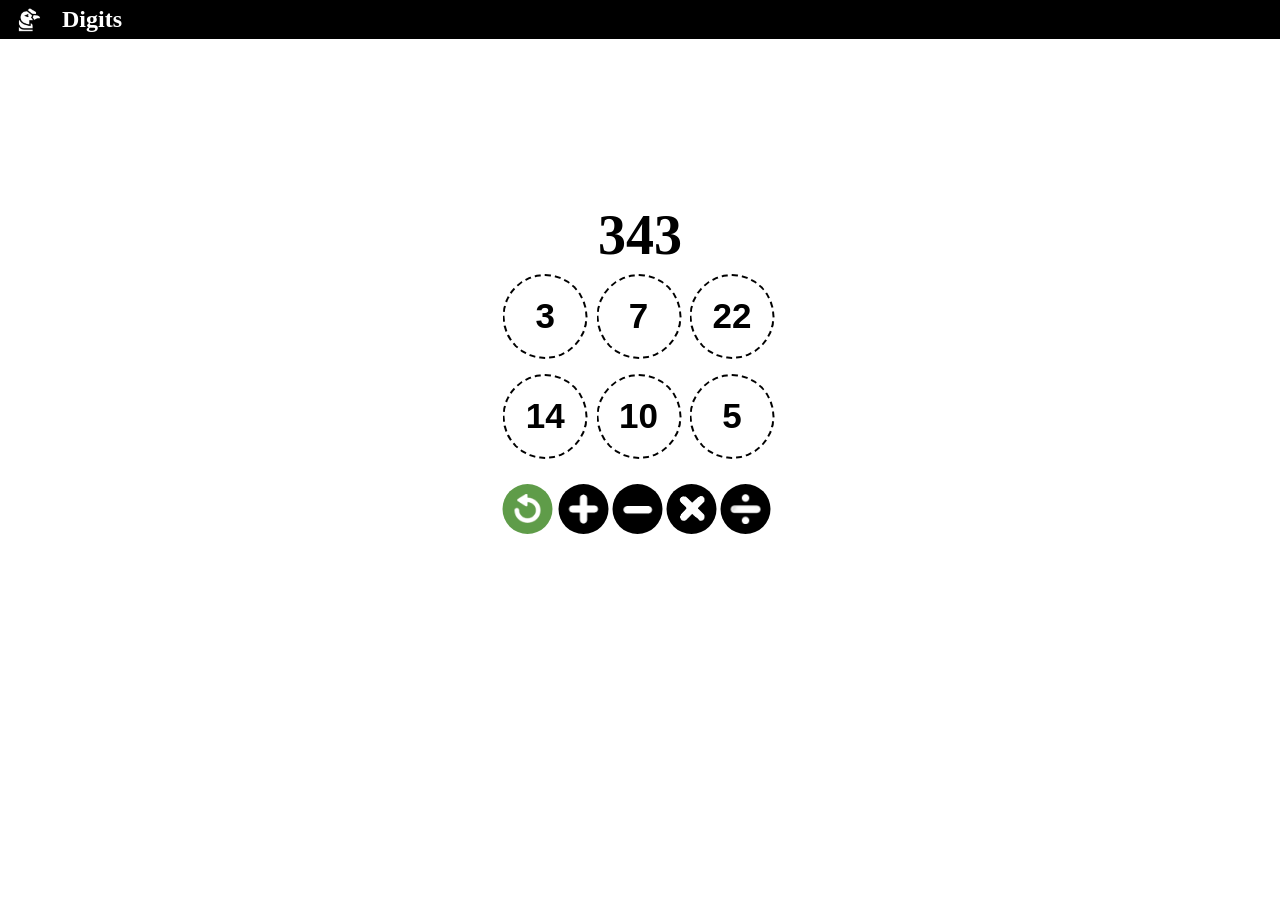
==== challenge.html @ 99bc489b "Add files via upload" ====
<!DOCTYPE html>
<html>

<link rel="stylesheet" href="style.css">

<head>
   <script src="https://ajax.googleapis.com/ajax/libs/jquery/3.6.4/jquery.min.js"></script>
   <script src="index.js"></script>
   <title>Digits</title>
   <link rel="icon" type="image/png" href="logo.png" />
</head>
<!-- Google tag (gtag.js) -->
<script async src="https://www.googletagmanager.com/gtag/js?id=G-F4DKLBGXQV"></script>
<script>
   window.dataLayer = window.dataLayer || [];
   function gtag() { dataLayer.push(arguments); }
   gtag('js', new Date());

   gtag('config', 'G-F4DKLBGXQV');
</script>

<body>

   <ul>
      <li><img class="topLogo" src="conderlogo.png"></li>
      <li><a href="index.html">Digits</a></li>
   </ul>

   <div class="playArea">
      <h1 id="targetNumber">0</h1>
      <button class="unselectedNum numButton" id="button1" onclick="changeClass(this.id);">0</button>
      <button class="unselectedNum numButton" id="button2" onclick="changeClass(this.id);"><b>2</b></button>
      <button class="unselectedNum numButton" id="button3" onclick="changeClass(this.id);"><b>6</b></button>
      <br>
      <button class="unselectedNum numButton" id="button4" onclick="changeClass(this.id);"><b>9</b></button>
      <button class="unselectedNum numButton" id="button5" onclick="changeClass(this.id);"><b>1</b></button>
      <button class="unselectedNum numButton" id="button6" onclick="changeClass(this.id);"><b>22</b></button>
      <br>
      <br>
      <button class="undoButton" id="undoButton" onclick="changeClass(this.id);"><img src="undosign.png"
            class="undoImage"></button>
      <button class="unselectedSymbol symbolButton" id="plusButton" onclick="changeClass(this.id);"><img
            src="plussign.png" class="plusImage"></button>
      <button class="unselectedSymbol symbolButton" id="minusButton" onclick="changeClass(this.id);"><img
            src="minussign.png" class="minusImage"></button>
      <button class="unselectedSymbol symbolButton" id="timesButton" onclick="changeClass(this.id);"><img
            src="timessign.png" class="timesImage"></button>
      <button class="unselectedSymbol symbolButton" id="divideButton" onclick="changeClass(this.id);"><img
            src="dividesign.png" class="divideImage"></button>
   </div>

   <script>challenge();</script>


</body>

</html>
---- style.css ----
body {
   background-color: white;
   margin: 0px;
}

.unselectedNum {
   background-color: white;
   border-radius: 50px;
   border-style: dashed;
   border-width: 0.08em;
   border-color: black;
   color: black;
}

.selectedNum {
   background-color: #5F9C49;
   border-radius: 50px;
   border-width: 0px;
   color: white;
   -webkit-animation: buttonAnim 0.3s;
   animation: buttonAnim 0.3s;
}

.numButton {
   transform: scale(1);
   width: 85px;
   height: 85px;
   font-size: 35px;
   margin-left: 2.2px;
   margin-right: 2.2px;
   font-weight: bold;
}

.unselectedSymbol {
   background-color: black;
   color: white;
}

.selectedSymbol {
   background-color: #5F9C49;
   color: white;
   -webkit-animation: buttonAnim 0.2s;
   animation: buttonAnim 0.2s;
}

.symbolButton {
   border-radius: 50px;
   border-width: 0px;
   width: 50px;
   height: 50px;
   font-size: 35px;
   margin-left: 0px;
   margin-right: 0px;
   vertical-align: top;
   margin-top: 10px;
}


br {
   display: block;
   content: "";
   margin-top: 15px;
}

.plusImage {
   width: 30px;
   height: 30px;
   margin-top: 8px;
}

.minusImage {
   width: 30px;
   height: 10px;
   margin-bottom: 6px;
}

.divideImage {
   width: 30px;
   height: 30px;
   margin-top: 8px;
}

.timesImage {
   width: 25px;
   height: 25px;
   margin-top: 8px;
}

.undoButton {
   background-color: #5F9C49;
   border-radius: 50px;
   border-width: 0px;
   width: 50px;
   height: 50px;
   font-size: 35px;
   margin-left: 2px;
   margin-right: 2px;
   vertical-align: top;
   margin-top: 10px;

}

.undoImage {
   width: 26px;
   height: 29px;
   margin-top: 8px;
}

#targetNumber {
   color: black;
   font-size: 56px;
   text-align: center;
   font-weight: bold;
   margin-bottom: 7px;
}

.playArea {
   width: 279px;
   height: 210px;
   position: absolute;
   top: 30%;
   left: 50%;
   transform: translate(-50%, -50%);

   justify-content: center;
   align-items: center;
   margin-top: 0px;


}

.center-screen {
   /* Set the dimensions of your div */
   width: 300px;
   height: 400px;

   /* Center the div */
   position: absolute;
   top: 50%;
   left: 50%;
   transform: translate(-50%, -50%);

   display: flex;
   justify-content: center;
   align-items: center;
   flex-direction: column;

}

.title {
   font-weight: bold;
   font-size: 50px;
   align-self: center;
   font-family: 'Times New Roman', Times, serif;
   margin-bottom: 0;
   margin-top: 20px;
}

.startScreen {
   background-color: #DBE796;
   height: 100%;
   margin: 0;
   padding: 0;
}

.logo {
   height: 80px;
   width: 80px;
   height: auto;
   -webkit-animation: logoanim 200s;
   animation: logoanim 200s;
}

.description {
   font-size: 25px;
   align-self: center;
   font-family: 'Times New Roman', Times, serif;
   margin-top: 15px;
}

.play {
   border-radius: 30px;
   width: 150px;
   height: 100px;
   background-color: black;
   color: white;
   font-weight: bold;
   font-size: 15px;
   margin-top: 0px;
}

#current_date {
   font-family: 'Franklin Gothic Medium', 'Arial Narrow', Arial, sans-serif;
   font-weight: bolder;
   font-size: 14px;
}

ul {
   list-style-type: none;
   margin: 0;
   padding: 0;
   overflow: hidden;
   background-color: black;
}

li {
   float: left;
}

li a {
   display: block;
   color: white;
   text-align: center;
   text-decoration: none;
   font-size: 24px;
   font-family: 'Times New Roman', Times, monospace;
   font-weight: bolder;
   margin-top: 6px;
   margin-left: 17px;
   margin-right: 10px;
}

.topLogo {
   width: 35px;
   margin-top: 3px;
   margin-left: 10px;
}

@keyframes buttonAnim {
   0% {
      transform: scale(1);
   }

   30% {
      transform: scale(0.95);
   }

   60% {
      transform: scale(1.05);
   }

   100% {}
}

.gettingUsed {
   -webkit-animation: fadeAway 0.5s;
   animation: fadeAway 0.5s forwards;

}

.gettingChanged {
   -webkit-animation: inflate 0.5s;
   animation: inflate 0.5s;
}

@keyframes fadeAway {

   0% {
      transform: scale(0.8);
   }


   100% {
      transform: scale(0);
   }

}

@keyframes inflate {

   0% {
      transform: scale(1);
   }


   50% {
      transform: scale(1.3);
   }

   100% {
      transform: scale(1);
   }

}

.match {
   -webkit-animation: levelUp 3s;
   animation: levelUp 2s;
}

@keyframes levelUp {
   0% {
      transform: scale(1);
   }

   30% {
      transform: scale(2);
   }

   100% {
      rotate: 360deg;
   }
}

@keyframes fillScreen {

   0% {
      transform: scale(1);
   }

   5% {
      transform: scale(1.2);
   }

   10% {
      transform: scale(1);
   }

   30% {
      transform: scale(0.8);
   }

   40% {
      transform: scale(1.2);
   }

   55% {
      transform: scale(0.5);
   }

   100% {
      transform: scale(300);

   }

}

.winText {
   font-size: 48px;
   color: white;
   font-weight: bold;
   text-align: center;
   font-family: 'Times New Roman', Times, serif;
   -webkit-animation: revealText 3s;
   animation: revealText 3s;
}

.endScreen {
   background-color: #5F9C49;
   /* Set the dimensions of your div */
   width: 700px;
   height: 425px;

   /* Center the div */
   position: absolute;
   top: 40%;
   left: 50%;
   transform: translate(-50%, -50%);

   display: flex;
   justify-content: center;
   align-items: center;
   flex-direction: column;
}

@keyframes revealText {

   0% {
      transform: scale(0);
   }

   80% {
      transform: scale(1.5);
   }

   100% {
      transform: scale(1);
   }

}
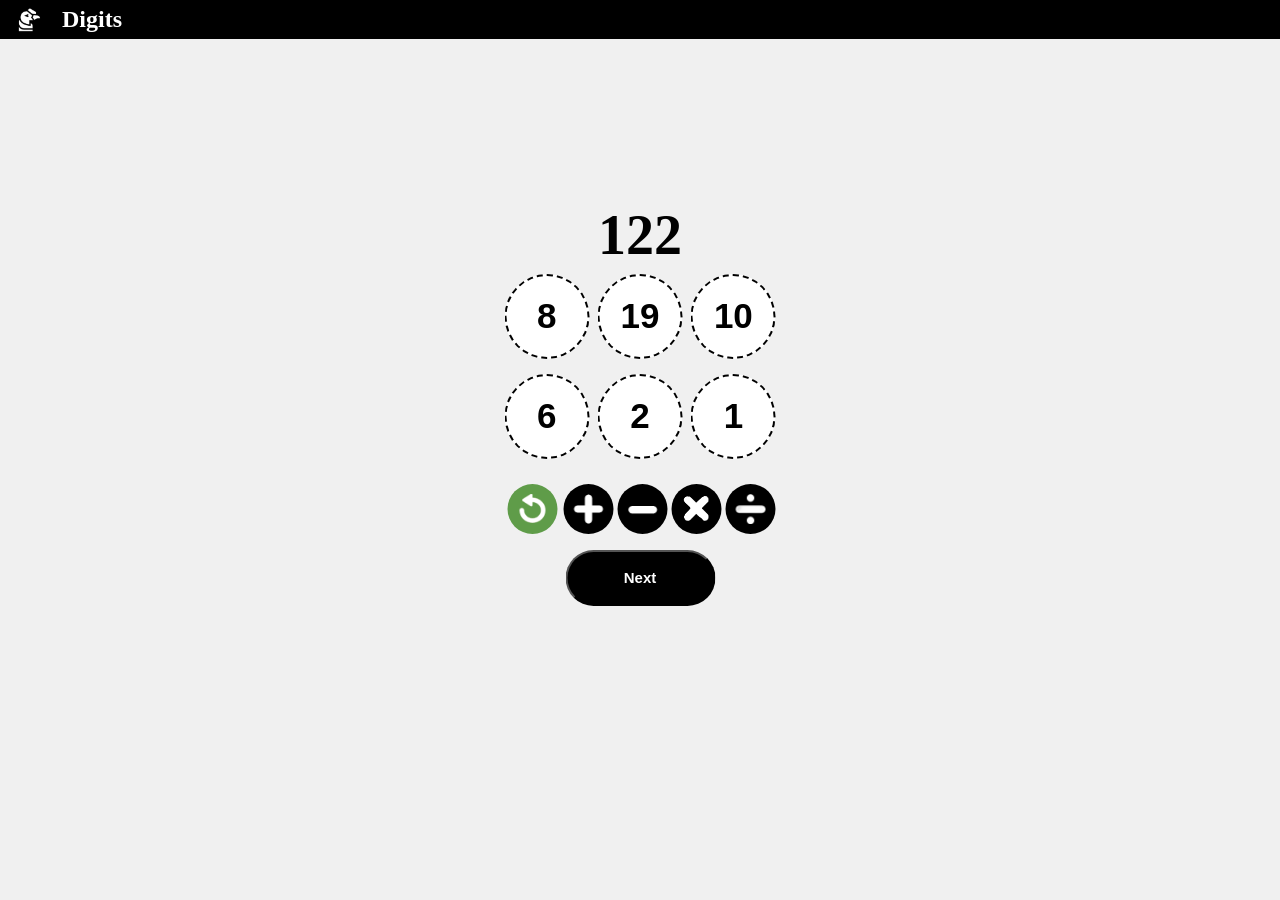
==== commit fa3e702b: "update score system and end page" ====
--- a/challenge.html
+++ b/challenge.html
@@ -47,7 +47,12 @@
             src="timessign.png" class="timesImage"></button>
       <button class="unselectedSymbol symbolButton" id="divideButton" onclick="changeClass(this.id);"><img
             src="dividesign.png" class="divideImage"></button>
-   </div>
+            <div>
+                  <p id="score"></p>
+                  <br>
+                  <button class="play" onclick="nextGame();">Next</button>
+            </div>     
+      </div>
 
    <script>challenge();</script>
 
--- a/style.css
+++ b/style.css
@@ -181,7 +181,7 @@
 .play {
    border-radius: 30px;
    width: 150px;
-   height: 100px;
+   height: 56px;
    background-color: black;
    color: white;
    font-weight: bold;
@@ -225,7 +225,57 @@
    margin-top: 3px;
    margin-left: 10px;
 }
-
+#star-1:checked ~ section [for='star-1'] svg, #star-2:checked ~ section [for='star-1'] svg, #star-2:checked ~ section [for='star-2'] svg, #star-3:checked ~ section [for='star-1'] svg, #star-3:checked ~ section [for='star-2'] svg, #star-3:checked ~ section [for='star-3'] svg, #star-4:checked ~ section [for='star-1'] svg, #star-4:checked ~ section [for='star-2'] svg, #star-4:checked ~ section [for='star-3'] svg, #star-4:checked ~ section [for='star-4'] svg, #star-5:checked ~ section [for='star-1'] svg, #star-5:checked ~ section [for='star-2'] svg, #star-5:checked ~ section [for='star-3'] svg, #star-5:checked ~ section [for='star-4'] svg, #star-5:checked ~ section [for='star-5'] svg {
+   transform: scale(1);
+ }
+ #star-1:checked ~ section [for='star-1'] svg path, #star-2:checked ~ section [for='star-1'] svg path, #star-2:checked ~ section [for='star-2'] svg path, #star-3:checked ~ section [for='star-1'] svg path, #star-3:checked ~ section [for='star-2'] svg path, #star-3:checked ~ section [for='star-3'] svg path, #star-4:checked ~ section [for='star-1'] svg path, #star-4:checked ~ section [for='star-2'] svg path, #star-4:checked ~ section [for='star-3'] svg path, #star-4:checked ~ section [for='star-4'] svg path, #star-5:checked ~ section [for='star-1'] svg path, #star-5:checked ~ section [for='star-2'] svg path, #star-5:checked ~ section [for='star-3'] svg path, #star-5:checked ~ section [for='star-4'] svg path, #star-5:checked ~ section [for='star-5'] svg path {
+   fill: #ffbb00;
+   stroke: #cc9600;
+ }
+ section {
+   width: 300px;
+   text-align: center;
+   position: relative;
+   top: 50%;
+   left: 50%;
+   transform: translate3d(-50%, -50%, 0);
+   pointer-events: none;
+ }
+ label {
+   display: inline-block;
+   width: 50px;
+   text-align: center;
+   cursor: pointer;
+   
+ }
+ 
+ label svg {
+   width: 100%;
+   height: auto;
+   fill: white;
+   stroke: #ccc;
+   transform: scale(0.8);
+   transition: transform 200ms ease-in-out;
+ }
+ label svg path {
+   transition: fill 200ms ease-in-out, stroke 100ms ease-in-out;
+ }
+ label[for="star-null"] {
+   display: block;
+   margin: 0 auto;
+   color: #999;
+   visibility: hidden;
+ }
+ body {
+   text-align: center;
+   background: #f0f0f0;
+ }
+ input {
+   margin-top: 1rem;
+   visibility: hidden;
+ }
+
+ 
 @keyframes buttonAnim {
    0% {
       transform: scale(1);
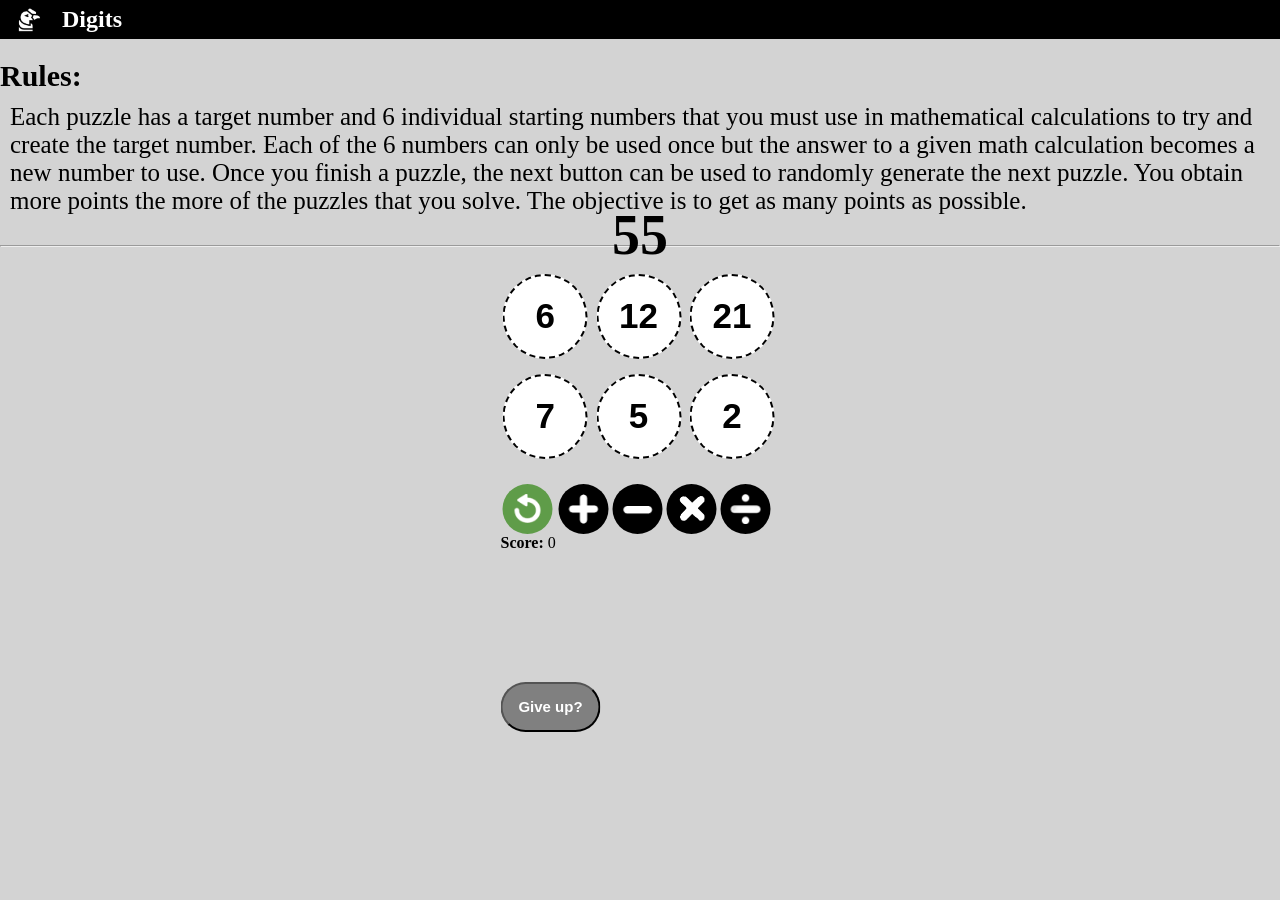
==== commit a76699a1: "Score, Next Game, End Game system" ====
--- a/challenge.html
+++ b/challenge.html
@@ -18,6 +18,12 @@
 
    gtag('config', 'G-F4DKLBGXQV');
 </script>
+<style>
+      body {
+            background-color: lightgrey;
+      }
+
+</style>
 
 <body>
 
@@ -48,13 +54,38 @@
       <button class="unselectedSymbol symbolButton" id="divideButton" onclick="changeClass(this.id);"><img
             src="dividesign.png" class="divideImage"></button>
             <div>
-                  <p id="score"></p>
+                  <span><b>Score: </b><span id="score"> 0</span></span>
                   <br>
-                  <button class="play" onclick="nextGame();">Next</button>
-            </div>     
-      </div>
+                  <button id="nextButton" class="play" onclick="nextGame();" style="visibility: hidden;">Next</button>
+            </div> 
+            <br>
+            <button class="play" style="background-color: grey; width: 100px; height: 50px;" onclick="showEndScreen()">Give up?</button>
+  </div>
+
+   <br><br><br><br>
+   <div class="title" style="font-size: 30px;">Rules:</div>
+   <div class="description" style="align-self: center;display: flex;
+   justify-content: center;
+   align-items: center;
+   flex-direction: column; margin: 10px;">Each puzzle has a target number and 6 individual starting numbers that you must use in mathematical calculations to try and create the target number. Each of the 6 numbers can only be used once but the answer to a given math calculation becomes a new number to use. Once you finish a puzzle, the next button can be used to randomly generate the next puzzle. You obtain more points the more of the puzzles that you solve. The objective is to get as many points as possible.</div>
+   <br style="margin-top: 30px;"><hr>
 
    <script>challenge();</script>
+
+   <div class="endScreen" style="display: none;" id="endScreen">
+      <br>
+      <p class="winText">You ended with a score of <span id="endScore"> </span><br>Thank you!</p>
+  </div>
+
+  <script>
+      // Function to show the end screen
+      function showEndScreen() {
+        var endScreen = document.getElementById("endScreen");
+        document.getElementById("endScore").innerHTML = document.getElementById("score").innerHTML;
+        endScreen.style.display = "block";
+        setTimeout(() => { window.location.href = "index.html"; }, 6000);
+      }
+    </script>
 
 
 </body>
--- a/style.css
+++ b/style.css
@@ -181,7 +181,7 @@
 .play {
    border-radius: 30px;
    width: 150px;
-   height: 56px;
+   height: 100px;
    background-color: black;
    color: white;
    font-weight: bold;
@@ -225,57 +225,7 @@
    margin-top: 3px;
    margin-left: 10px;
 }
-#star-1:checked ~ section [for='star-1'] svg, #star-2:checked ~ section [for='star-1'] svg, #star-2:checked ~ section [for='star-2'] svg, #star-3:checked ~ section [for='star-1'] svg, #star-3:checked ~ section [for='star-2'] svg, #star-3:checked ~ section [for='star-3'] svg, #star-4:checked ~ section [for='star-1'] svg, #star-4:checked ~ section [for='star-2'] svg, #star-4:checked ~ section [for='star-3'] svg, #star-4:checked ~ section [for='star-4'] svg, #star-5:checked ~ section [for='star-1'] svg, #star-5:checked ~ section [for='star-2'] svg, #star-5:checked ~ section [for='star-3'] svg, #star-5:checked ~ section [for='star-4'] svg, #star-5:checked ~ section [for='star-5'] svg {
-   transform: scale(1);
- }
- #star-1:checked ~ section [for='star-1'] svg path, #star-2:checked ~ section [for='star-1'] svg path, #star-2:checked ~ section [for='star-2'] svg path, #star-3:checked ~ section [for='star-1'] svg path, #star-3:checked ~ section [for='star-2'] svg path, #star-3:checked ~ section [for='star-3'] svg path, #star-4:checked ~ section [for='star-1'] svg path, #star-4:checked ~ section [for='star-2'] svg path, #star-4:checked ~ section [for='star-3'] svg path, #star-4:checked ~ section [for='star-4'] svg path, #star-5:checked ~ section [for='star-1'] svg path, #star-5:checked ~ section [for='star-2'] svg path, #star-5:checked ~ section [for='star-3'] svg path, #star-5:checked ~ section [for='star-4'] svg path, #star-5:checked ~ section [for='star-5'] svg path {
-   fill: #ffbb00;
-   stroke: #cc9600;
- }
- section {
-   width: 300px;
-   text-align: center;
-   position: relative;
-   top: 50%;
-   left: 50%;
-   transform: translate3d(-50%, -50%, 0);
-   pointer-events: none;
- }
- label {
-   display: inline-block;
-   width: 50px;
-   text-align: center;
-   cursor: pointer;
-   
- }
- 
- label svg {
-   width: 100%;
-   height: auto;
-   fill: white;
-   stroke: #ccc;
-   transform: scale(0.8);
-   transition: transform 200ms ease-in-out;
- }
- label svg path {
-   transition: fill 200ms ease-in-out, stroke 100ms ease-in-out;
- }
- label[for="star-null"] {
-   display: block;
-   margin: 0 auto;
-   color: #999;
-   visibility: hidden;
- }
- body {
-   text-align: center;
-   background: #f0f0f0;
- }
- input {
-   margin-top: 1rem;
-   visibility: hidden;
- }
-
- 
+
 @keyframes buttonAnim {
    0% {
       transform: scale(1);
@@ -386,7 +336,8 @@
 }
 
 .winText {
-   font-size: 48px;
+   font-size: 38px;
+   margin-top: 80px;
    color: white;
    font-weight: bold;
    text-align: center;
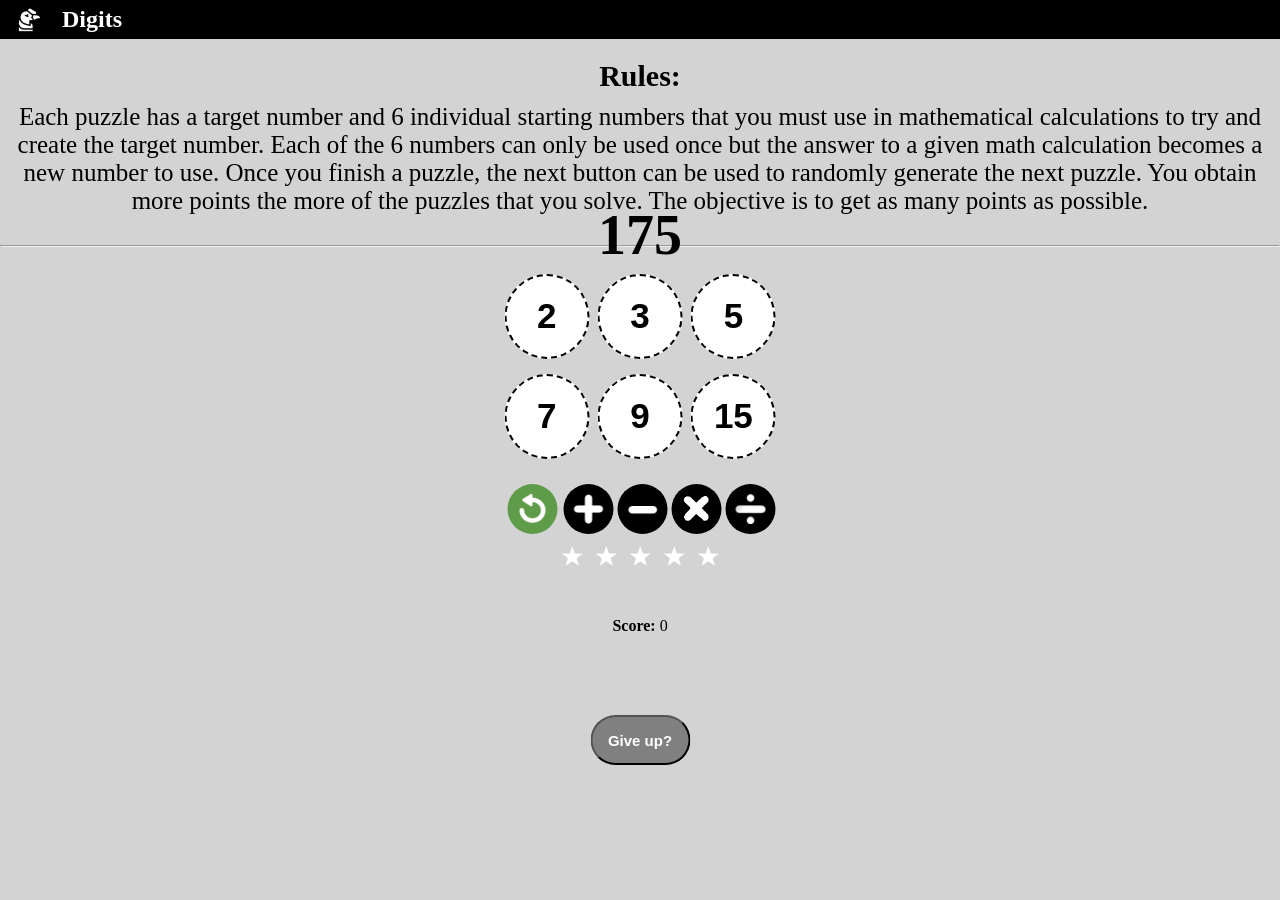
==== commit 64c3b5b0: "add star rater" ====
--- a/challenge.html
+++ b/challenge.html
@@ -54,6 +54,42 @@
       <button class="unselectedSymbol symbolButton" id="divideButton" onclick="changeClass(this.id);"><img
             src="dividesign.png" class="divideImage"></button>
             <div>
+                  <input type="radio" name="stars" id="star-null" />
+                  <input type="radio" name="stars" id="star-1" />
+                  <input type="radio" name="stars" id="star-2" />
+                  <input type="radio" name="stars" id="star-3"  />
+                  <input type="radio" name="stars" id="star-4" />
+                  <input type="radio" name="stars" id="star-5" />
+                  <section>
+                        <label for="star-1">
+                          <svg width="25" height="24" viewBox="0 0 51 48">
+                            <path d="m25,1 6,17h18l-14,11 5,17-15-10-15,10 5-17-14-11h18z"/>
+                          </svg>
+                        </label>
+                        <label for="star-2">
+                          <svg width="25" height="24" viewBox="0 0 51 48">
+                            <path d="m25,1 6,17h18l-14,11 5,17-15-10-15,10 5-17-14-11h18z"/>
+                          </svg>
+                        </label>
+                        <label for="star-3">
+                          <svg width="25" height="24" viewBox="0 0 51 48">
+                            <path d="m25,1 6,17h18l-14,11 5,17-15-10-15,10 5-17-14-11h18z"/>
+                          </svg>
+                        </label>
+                        <label for="star-4">
+                          <svg width="25" height="24" viewBox="0 0 51 48">
+                            <path d="m25,1 6,17h18l-14,11 5,17-15-10-15,10 5-17-14-11h18z"/>
+                          </svg>
+                        </label>
+                        <label for="star-5">
+                          <svg width="25" height="24" viewBox="0 0 51 48">
+                            <path d="m25,1 6,17h18l-14,11 5,17-15-10-15,10 5-17-14-11h18z"/>
+                          </svg>
+                        </label>
+                        <label for="star-null" hidden>
+                              Clear
+                            </label> 
+                      </section>
                   <span><b>Score: </b><span id="score"> 0</span></span>
                   <br>
                   <button id="nextButton" class="play" onclick="nextGame();" style="visibility: hidden;">Next</button>
--- a/style.css
+++ b/style.css
@@ -181,7 +181,7 @@
 .play {
    border-radius: 30px;
    width: 150px;
-   height: 100px;
+   height: 50px;
    background-color: black;
    color: white;
    font-weight: bold;
@@ -226,6 +226,55 @@
    margin-left: 10px;
 }
 
+#star-1:checked ~ section [for='star-1'] svg, #star-2:checked ~ section [for='star-1'] svg, #star-2:checked ~ section [for='star-2'] svg, #star-3:checked ~ section [for='star-1'] svg, #star-3:checked ~ section [for='star-2'] svg, #star-3:checked ~ section [for='star-3'] svg, #star-4:checked ~ section [for='star-1'] svg, #star-4:checked ~ section [for='star-2'] svg, #star-4:checked ~ section [for='star-3'] svg, #star-4:checked ~ section [for='star-4'] svg, #star-5:checked ~ section [for='star-1'] svg, #star-5:checked ~ section [for='star-2'] svg, #star-5:checked ~ section [for='star-3'] svg, #star-5:checked ~ section [for='star-4'] svg, #star-5:checked ~ section [for='star-5'] svg {
+   transform: scale(1);
+ }
+ #star-1:checked ~ section [for='star-1'] svg path, #star-2:checked ~ section [for='star-1'] svg path, #star-2:checked ~ section [for='star-2'] svg path, #star-3:checked ~ section [for='star-1'] svg path, #star-3:checked ~ section [for='star-2'] svg path, #star-3:checked ~ section [for='star-3'] svg path, #star-4:checked ~ section [for='star-1'] svg path, #star-4:checked ~ section [for='star-2'] svg path, #star-4:checked ~ section [for='star-3'] svg path, #star-4:checked ~ section [for='star-4'] svg path, #star-5:checked ~ section [for='star-1'] svg path, #star-5:checked ~ section [for='star-2'] svg path, #star-5:checked ~ section [for='star-3'] svg path, #star-5:checked ~ section [for='star-4'] svg path, #star-5:checked ~ section [for='star-5'] svg path {
+   fill: #ffbb00;
+   stroke: #cc9600;
+ }
+ section {
+   width: 200px;
+   text-align: center;
+   position: relative;
+   top: 50%;
+   left: 50%;
+   transform: translate3d(-50%, -50%, 0);
+   pointer-events: none;
+ }
+ label {
+   display: inline-block;
+   width: 30px;
+   text-align: center;
+   cursor: pointer;
+   
+ }
+ 
+ label svg {
+   width: 100%;
+   height: auto;
+   fill: white;
+   stroke: #ccc;
+   transform: scale(0.8);
+   transition: transform 200ms ease-in-out;
+ }
+ label svg path {
+   transition: fill 200ms ease-in-out, stroke 100ms ease-in-out;
+ }
+ label[for="star-null"] {
+   display: block;
+   margin: 0 auto;
+   color: #999;
+   visibility: hidden;
+ }
+ body {
+   text-align: center;
+   background: #f0f0f0;
+ }
+ input {
+   margin-top: 1rem;
+   visibility: hidden;
+ }
 @keyframes buttonAnim {
    0% {
       transform: scale(1);
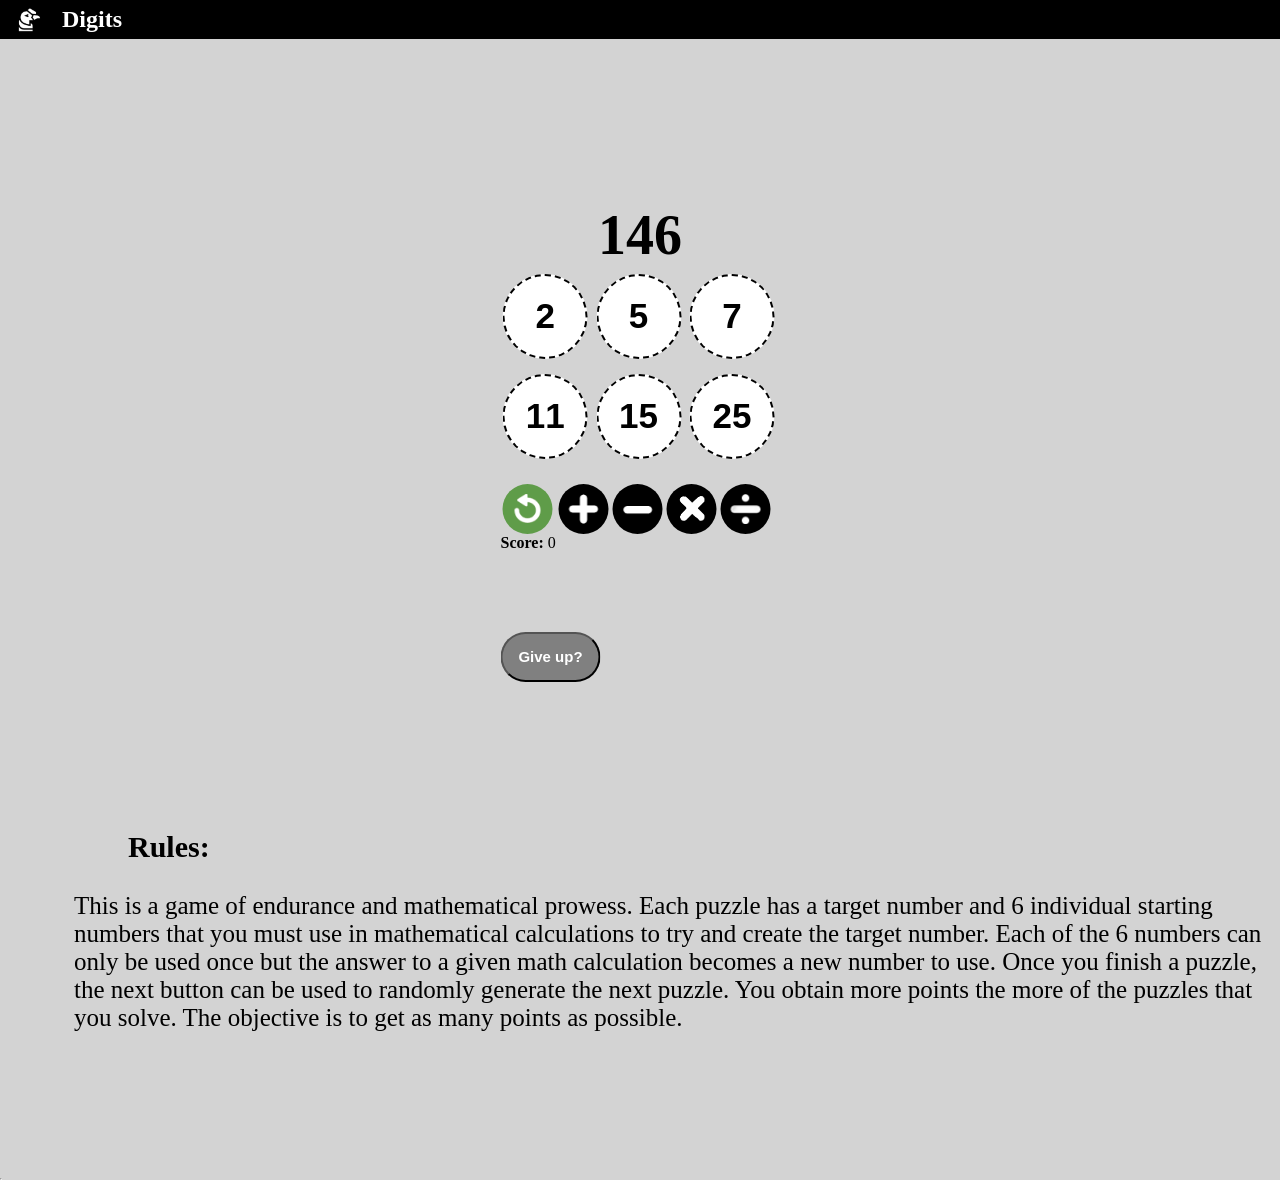
==== commit 920a5a28: "Add files via upload" ====
--- a/challenge.html
+++ b/challenge.html
@@ -54,63 +54,28 @@
       <button class="unselectedSymbol symbolButton" id="divideButton" onclick="changeClass(this.id);"><img
             src="dividesign.png" class="divideImage"></button>
             <div>
-                  <input type="radio" name="stars" id="star-null" />
-                  <input type="radio" name="stars" id="star-1" />
-                  <input type="radio" name="stars" id="star-2" />
-                  <input type="radio" name="stars" id="star-3"  />
-                  <input type="radio" name="stars" id="star-4" />
-                  <input type="radio" name="stars" id="star-5" />
-                  <section>
-                        <label for="star-1">
-                          <svg width="25" height="24" viewBox="0 0 51 48">
-                            <path d="m25,1 6,17h18l-14,11 5,17-15-10-15,10 5-17-14-11h18z"/>
-                          </svg>
-                        </label>
-                        <label for="star-2">
-                          <svg width="25" height="24" viewBox="0 0 51 48">
-                            <path d="m25,1 6,17h18l-14,11 5,17-15-10-15,10 5-17-14-11h18z"/>
-                          </svg>
-                        </label>
-                        <label for="star-3">
-                          <svg width="25" height="24" viewBox="0 0 51 48">
-                            <path d="m25,1 6,17h18l-14,11 5,17-15-10-15,10 5-17-14-11h18z"/>
-                          </svg>
-                        </label>
-                        <label for="star-4">
-                          <svg width="25" height="24" viewBox="0 0 51 48">
-                            <path d="m25,1 6,17h18l-14,11 5,17-15-10-15,10 5-17-14-11h18z"/>
-                          </svg>
-                        </label>
-                        <label for="star-5">
-                          <svg width="25" height="24" viewBox="0 0 51 48">
-                            <path d="m25,1 6,17h18l-14,11 5,17-15-10-15,10 5-17-14-11h18z"/>
-                          </svg>
-                        </label>
-                        <label for="star-null" hidden>
-                              Clear
-                            </label> 
-                      </section>
                   <span><b>Score: </b><span id="score"> 0</span></span>
                   <br>
-                  <button id="nextButton" class="play" onclick="nextGame();" style="visibility: hidden;">Next</button>
+                  <button id="nextButton" class="play" onclick="nextGame();" style="visibility: hidden; width: 100px; height: 50px;">Next</button>
             </div> 
             <br>
             <button class="play" style="background-color: grey; width: 100px; height: 50px;" onclick="showEndScreen()">Give up?</button>
   </div>
 
    <br><br><br><br>
-   <div class="title" style="font-size: 30px;">Rules:</div>
+   <div class="title" style="font-size: 30px; position: absolute; top: 90%; left: 10%;">Rules:</div>
    <div class="description" style="align-self: center;display: flex;
    justify-content: center;
    align-items: center;
-   flex-direction: column; margin: 10px;">Each puzzle has a target number and 6 individual starting numbers that you must use in mathematical calculations to try and create the target number. Each of the 6 numbers can only be used once but the answer to a given math calculation becomes a new number to use. Once you finish a puzzle, the next button can be used to randomly generate the next puzzle. You obtain more points the more of the puzzles that you solve. The objective is to get as many points as possible.</div>
-   <br style="margin-top: 30px;"><hr>
+   flex-direction: column; margin: 10px; position: absolute; top: 98%; left: 5%;">This is a game of endurance and mathematical prowess. Each puzzle has a target number and 6 individual starting numbers that you must use in mathematical calculations to try and create the target number. Each of the 6 numbers can only be used once but the answer to a given math calculation becomes a new number to use. Once you finish a puzzle, the next button can be used to randomly generate the next puzzle. You obtain more points the more of the puzzles that you solve. The objective is to get as many points as possible.</div>
+   <br style="margin-top: 30px;">
+   <hr style="position: absolute; top: 130%;">
 
    <script>challenge();</script>
 
    <div class="endScreen" style="display: none;" id="endScreen">
       <br>
-      <p class="winText">You ended with a score of <span id="endScore"> </span><br>Thank you!</p>
+      <p class="winText">You ended with a score of <span id="endScore"> </span><br>Thank you for playing!</p>
   </div>
 
   <script>
--- a/style.css
+++ b/style.css
@@ -181,7 +181,7 @@
 .play {
    border-radius: 30px;
    width: 150px;
-   height: 50px;
+   height: 100px;
    background-color: black;
    color: white;
    font-weight: bold;
@@ -226,55 +226,6 @@
    margin-left: 10px;
 }
 
-#star-1:checked ~ section [for='star-1'] svg, #star-2:checked ~ section [for='star-1'] svg, #star-2:checked ~ section [for='star-2'] svg, #star-3:checked ~ section [for='star-1'] svg, #star-3:checked ~ section [for='star-2'] svg, #star-3:checked ~ section [for='star-3'] svg, #star-4:checked ~ section [for='star-1'] svg, #star-4:checked ~ section [for='star-2'] svg, #star-4:checked ~ section [for='star-3'] svg, #star-4:checked ~ section [for='star-4'] svg, #star-5:checked ~ section [for='star-1'] svg, #star-5:checked ~ section [for='star-2'] svg, #star-5:checked ~ section [for='star-3'] svg, #star-5:checked ~ section [for='star-4'] svg, #star-5:checked ~ section [for='star-5'] svg {
-   transform: scale(1);
- }
- #star-1:checked ~ section [for='star-1'] svg path, #star-2:checked ~ section [for='star-1'] svg path, #star-2:checked ~ section [for='star-2'] svg path, #star-3:checked ~ section [for='star-1'] svg path, #star-3:checked ~ section [for='star-2'] svg path, #star-3:checked ~ section [for='star-3'] svg path, #star-4:checked ~ section [for='star-1'] svg path, #star-4:checked ~ section [for='star-2'] svg path, #star-4:checked ~ section [for='star-3'] svg path, #star-4:checked ~ section [for='star-4'] svg path, #star-5:checked ~ section [for='star-1'] svg path, #star-5:checked ~ section [for='star-2'] svg path, #star-5:checked ~ section [for='star-3'] svg path, #star-5:checked ~ section [for='star-4'] svg path, #star-5:checked ~ section [for='star-5'] svg path {
-   fill: #ffbb00;
-   stroke: #cc9600;
- }
- section {
-   width: 200px;
-   text-align: center;
-   position: relative;
-   top: 50%;
-   left: 50%;
-   transform: translate3d(-50%, -50%, 0);
-   pointer-events: none;
- }
- label {
-   display: inline-block;
-   width: 30px;
-   text-align: center;
-   cursor: pointer;
-   
- }
- 
- label svg {
-   width: 100%;
-   height: auto;
-   fill: white;
-   stroke: #ccc;
-   transform: scale(0.8);
-   transition: transform 200ms ease-in-out;
- }
- label svg path {
-   transition: fill 200ms ease-in-out, stroke 100ms ease-in-out;
- }
- label[for="star-null"] {
-   display: block;
-   margin: 0 auto;
-   color: #999;
-   visibility: hidden;
- }
- body {
-   text-align: center;
-   background: #f0f0f0;
- }
- input {
-   margin-top: 1rem;
-   visibility: hidden;
- }
 @keyframes buttonAnim {
    0% {
       transform: scale(1);
